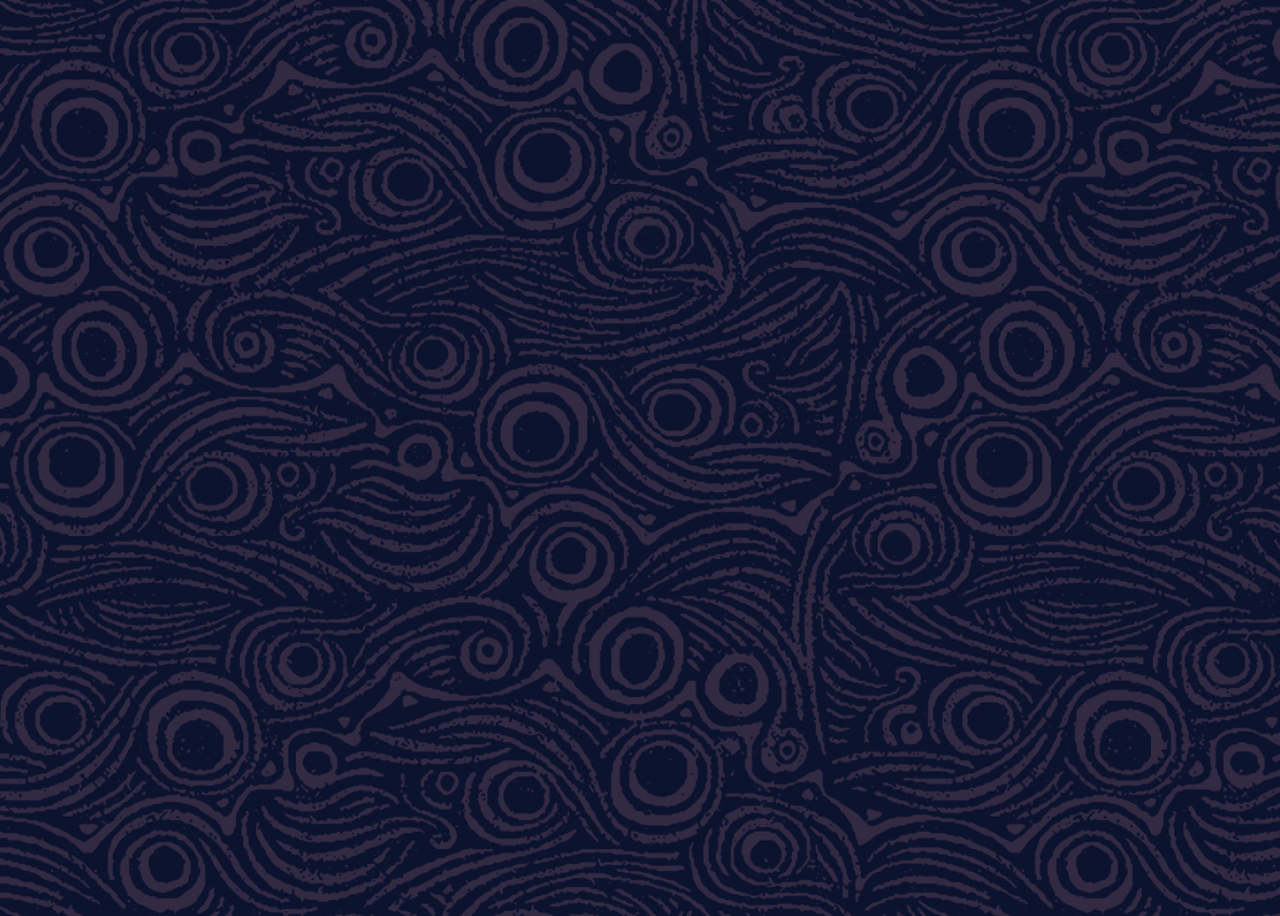
==== index.html @ 46c8b55f "Added ballpit" ====
<!DOCTYPE html>
<html lang="en">

<head>
    <meta charset="UTF-8">
    <link id='favicon' rel="shortcut icon" href='https://myekul.github.io/shared-assets/images/myekul.png'>
    <title>the myekul project</title>
    <link rel="stylesheet" href="https://cdnjs.cloudflare.com/ajax/libs/font-awesome/4.7.0/css/font-awesome.min.css">
    <link rel="stylesheet" href="https://myekul.github.io/shared-assets/styles/styles.css">
    <link rel="stylesheet" href="https://myekul.github.io/shared-assets/myekul/myekul.css">
    <link rel="stylesheet" href="https://myekul.github.io/shared-assets/cuphead/cuphead.css">
    <link rel="stylesheet" href="styles.css">
    <script src="https://myekul.github.io/shared-assets/utils.js"></script>
</head>

<body>
    <div id="bodyContent" style="display:none">
        <header>
            <div class="container" style="gap:8px;margin-top:20px;color:white">
                <img src="https://myekul.github.io/shared-assets/images/myekul.png" style="height:150px;width:auto">
                <div style="margin-bottom:30px;padding-top:20px">
                    <div style="font-size:120%;transform:translate(0px, 10px);">the</div>
                    <div class="myekulColor" style="font-size:250%">myekul</div>
                    <div style="text-align:right;font-size:120%;transform:translate(0px, -5px)">project</div>
                </div>
            </div>
        </header>
        <div class="sticky" style="margin-bottom:30px">
            <div id="tabsDiv"></div>
        </div>
        <div id="content"></div>
        <main>
            <div>
                <div id="homeTab" class="tab">
                    <div id='resources'>
                        <div>
                            <div>
                                <a href="https://myekul.github.io/myekuldex/"
                                    style="font-weight:bold;font-size:150%;background-color: royalblue;color:white">
                                    <img src="https://myekul.github.io/myekuldex/images/favicon.png"
                                        style="height:50px;width:auto">
                                    <div>myekuldex</div>
                                </a>
                                <p>...a website for appreciating Pokemon</p>
                            </div>
                            <div>
                                <a href="https://myekul.github.io/pikmin-place/"
                                    style="font-weight:bold;font-size:160%;background-color: limegreen;color:white;text-shadow: 2px 2px 2px black;font-family:'pikmin'">
                                    <img src="https://myekul.github.io/pikmin-place/images/favicon.png"
                                        style="height:50px;width:auto">
                                    <div>Pikmin Place</div>
                                </a>
                                <p>...a website for appreciating Pikmin</p>
                            </div>
                        </div>
                        <div>
                            <div>
                                <a href="https://myekul.github.io/combined-leaderboard/" class="cuphead"
                                    style="font-family:var(--font2);gap:5px;height:80px">
                                    <img src="https://myekul.github.io/shared-assets/images/myekul.png" class="myekul"
                                        style="height:80px;width:auto">
                                    <div>
                                        <div>COMBINED<br>LEADERBOARD</div>
                                    </div>
                                </a>
                                <p>...a website that uses the speedrun.com API to calculate the best
                                    players across each category</p>
                            </div>
                            <div>
                                <a href="https://myekul.github.io/runner-resources/" class="font2 nmg">
                                    <img src="https://myekul.github.io/runner-resources/images/kettle.png"
                                        style="height:50px;width:auto">
                                    <div style="font-size:110%">RUNNER RESOURCES</div>
                                </a>
                                <p>...a hub containing a variety of resources to get started</p>
                            </div>
                            <div>
                                <a id='runRecap' href="https://myekul.github.io/run-recap" class="font2 onePointOne">
                                    <img src="https://myekul.github.io/run-recap/images/favicon.png"
                                        style="height:50px;width:auto">
                                    <div style="font-size:120%;margin-right:10px">RUN RECAP</div>
                                </a>
                                <p>...a tool for processing Cuphead .sav files and LiveSplit .lss files
                                    to gain insights about recent run performance</p>
                            </div>
                        </div>
                        <div>
                            <div>
                                <a href="https://myekul.github.io/star-haven/"
                                    style="font-weight:bold;font-size:160%;background-color: yellow;color:black">
                                    <img src="https://myekul.github.io/star-haven/images/favicon.png"
                                        style="height:50px;width:auto">
                                    <div class="font2">Star Haven</div>
                                </a>
                                <p>...a website for appreciating Super Mario 64</p>
                            </div>
                            <div>
                                <a href="https://myekul.github.io/roster-realm/"
                                    style="font-size:150%;font-family:'FOT';background-color: darkgray;">
                                    <img src="https://myekul.github.io/roster-realm/images/favicon.png"
                                        style="height:40px;width:auto">
                                    <div>Roster Realm</div>
                                </a>
                                <p>...a website for viewing Smash Bros. rosters across the series</p>
                            </div>
                        </div>
                    </div>
                </div>
                <div id='infoTab' class="container tab" style="width:500px">
                    <div style="width:500px">
                        Hello! My name is <span class="myekulColor">myekul</span>. I am a web developer with a passion
                        for
                        building expansive static sites
                        from raw <span class="myekulColor">HTML/CSS/JavaScript</span>.
                        <br><br>
                        ~
                        <br><br>
                        As a teenager in the mid-2010s, my hobbies included making music, playing video games, and...
                        <span class="myekulColor">creating spreadsheets</span>.
                        Something about it was very theraputic.
                        As the world grew more and more complex, it felt like I needed a way to keep track of various
                        aspects of my life.
                        So I compiled datasets and crafted aesthetically-pleasing spreadsheets out of them.
                        <br><br>
                        With spreadsheets, I kept track of the movies I watched, my favorite video games, my school
                        grades,
                        and every song I listened to.
                        I even had a spreadsheet documenting the duration of my daily showers for an entire year.
                        All of these datasets were accompanied by extravagant charts and graphs. <span
                            class="myekulColor">It brought me joy.</span>
                        <br><br>
                        ~
                        <br><br>
                        I studied programming in college and earned my bachelor's degree in computer science in 2024.
                        During undergrad in August 2021, I started speedrunning Cuphead in my downtime,
                        and found it incredibly captivating. Consumed by academics and social life, I only had the time
                        and
                        energy to speedrun individual bosses.
                        So I made the most of it.
                        <br><br>
                        Over the course of 3 years, I managed to beat or tie every IL world record on every ground boss
                        on
                        the current patch of Cuphead.
                        That's <span class="myekulColor">108/108</span> world records.
                        Naturally, I had to keep track of these accomplishments in a spreadsheet. So I did.
                        <br><br>
                        With all of the data I accumulated, I was starting to feel limited by spreadsheets.
                        I knew I could develop powerful dynamic websites if I just learned how,
                        so I started taking <span class="myekulColor">web development</span> courses.
                        I learned a ton, but nothing motivated me more than my dream to make a website for the Cuphead
                        speedrunning community.
                        <br><br>
                        ~
                        <br><br>
                        After I graduated, I suddenly had all the time in the world.
                        So I put my skills to use and developed several projects, one of them being the <span
                            class="myekulColor">Combined Leaderboard</span>.
                        It was a huge success, and it brought joy to the many people who used it.
                        <br><br>
                        This was the start of <span class="myekulColor">the myekul project</span>.
                    </div>
                </div>
            </div>
        </main>
        <footer></footer>
    </div>
</body>

<script src="main.js"></script>

</html>
---- styles.css ----
:root {
    --background1: #0c142d;
    --background2: darkslateblue;
    --banner: darkslateblue;
    --bannerText: var(--cuphead)
}

main {
    display: flex;
    flex-direction: column;
    justify-content: center;
}

p {
    margin: 0
}

body {
    background-image: url('bg.png');
    background-size: cover;
    background-color: #0c142d;
    height: 100vh;
}

#tabsDiv {
    margin: 0 auto;
}

#tabs .button {
    color: var(--cuphead);
    background-color: var(--background1);
}

header{
    background-color: transparent;
    height:170px
}
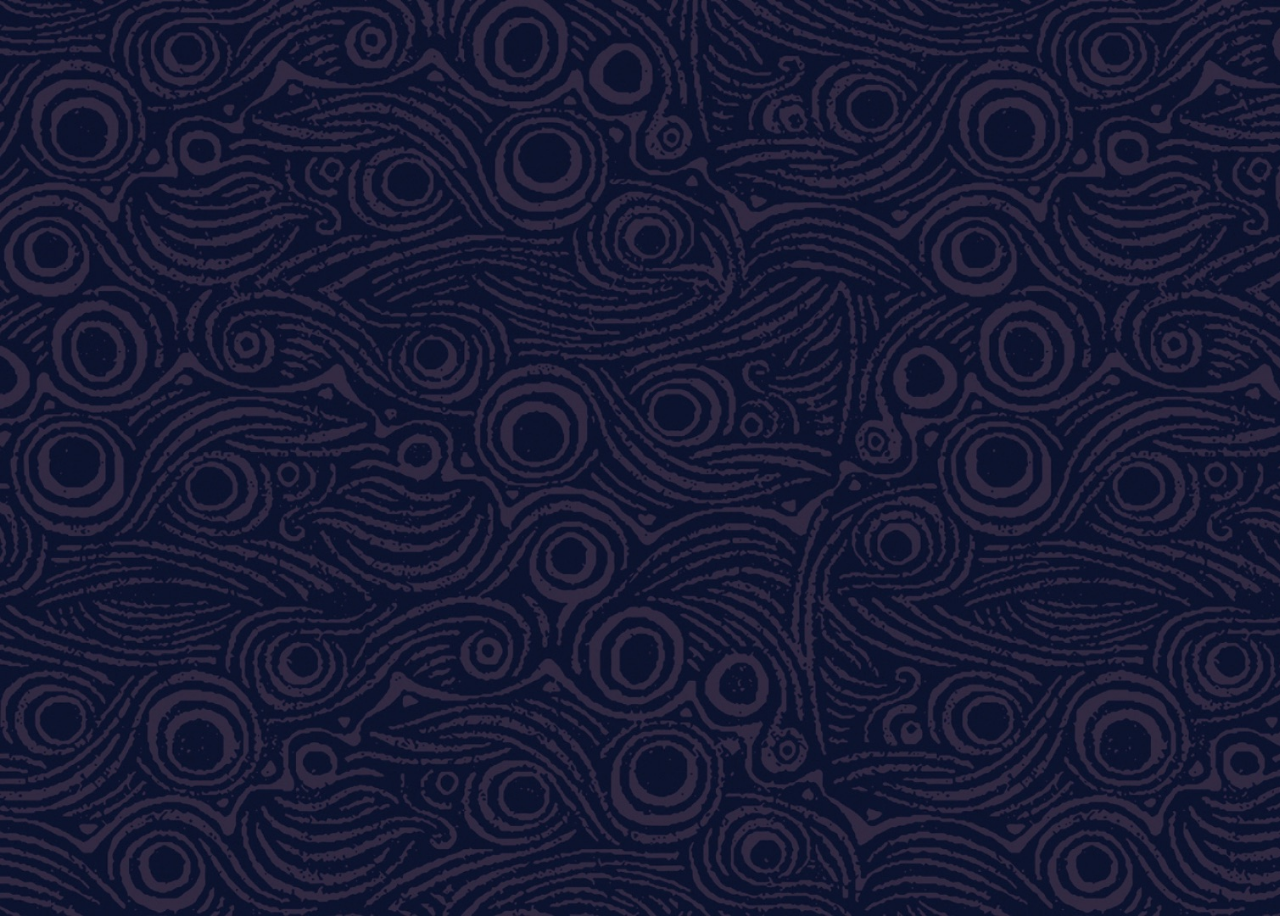
==== commit efab3499: "Cuphead tab" ====
--- a/index.html
+++ b/index.html
@@ -3,21 +3,22 @@
 
 <head>
     <meta charset="UTF-8">
-    <link id='favicon' rel="shortcut icon" href='https://myekul.github.io/shared-assets/images/myekul.png'>
+    <link id='favicon' rel="shortcut icon" href='https://myekul.com/shared-assets/images/myekul.png'>
     <title>the myekul project</title>
     <link rel="stylesheet" href="https://cdnjs.cloudflare.com/ajax/libs/font-awesome/4.7.0/css/font-awesome.min.css">
-    <link rel="stylesheet" href="https://myekul.github.io/shared-assets/styles/styles.css">
-    <link rel="stylesheet" href="https://myekul.github.io/shared-assets/myekul/myekul.css">
-    <link rel="stylesheet" href="https://myekul.github.io/shared-assets/cuphead/cuphead.css">
+    <link rel="stylesheet" href="https://myekul.com/shared-assets/styles/styles.css">
+    <link rel="stylesheet" href="https://myekul.com/shared-assets/myekul/myekul.css">
+    <link rel="stylesheet" href="https://myekul.com/shared-assets/cuphead/cuphead.css">
     <link rel="stylesheet" href="styles.css">
-    <script src="https://myekul.github.io/shared-assets/utils.js"></script>
+    <script src="https://myekul.com/shared-assets/utils.js"></script>
+    <script src="https://myekul.com/shared-assets/cuphead/levels.js"></script>
 </head>
 
 <body>
     <div id="bodyContent" style="display:none">
         <header>
             <div class="container" style="gap:8px;margin-top:20px;color:white">
-                <img src="https://myekul.github.io/shared-assets/images/myekul.png" style="height:150px;width:auto">
+                <img src="https://myekul.com/shared-assets/images/myekul.png" style="height:150px;width:auto">
                 <div style="margin-bottom:30px;padding-top:20px">
                     <div style="font-size:120%;transform:translate(0px, 10px);">the</div>
                     <div class="myekulColor" style="font-size:250%">myekul</div>
@@ -32,134 +33,58 @@
         <main>
             <div>
                 <div id="homeTab" class="tab">
-                    <div id='resources'>
+                    <div class='resources'>
                         <div>
                             <div>
-                                <a href="https://myekul.github.io/myekuldex/"
-                                    style="font-weight:bold;font-size:150%;background-color: royalblue;color:white">
-                                    <img src="https://myekul.github.io/myekuldex/images/favicon.png"
-                                        style="height:50px;width:auto">
+                                <a href="https://myekul.com/myekuldex/" style="font-weight:bold;font-size:150%;background-color: royalblue;color:white">
+                                    <img src="https://myekul.com/myekuldex/images/favicon.png" style="height:50px;width:auto">
                                     <div>myekuldex</div>
                                 </a>
                                 <p>...a website for appreciating Pokemon</p>
                             </div>
                             <div>
-                                <a href="https://myekul.github.io/pikmin-place/"
-                                    style="font-weight:bold;font-size:160%;background-color: limegreen;color:white;text-shadow: 2px 2px 2px black;font-family:'pikmin'">
-                                    <img src="https://myekul.github.io/pikmin-place/images/favicon.png"
-                                        style="height:50px;width:auto">
-                                    <div>Pikmin Place</div>
+                                <a href="https://myekul.com/roster-realm/" style="font-size:150%;font-family:'smash';background-color: darkgray;">
+                                    <img src="https://myekul.com/roster-realm/images/favicon.png" style="height:40px;width:auto">
+                                    <div>Roster Realm</div>
                                 </a>
-                                <p>...a website for appreciating Pikmin</p>
+                                <p>...a website for viewing Smash Bros. rosters across the series</p>
                             </div>
                         </div>
                         <div>
-                            <div>
-                                <a href="https://myekul.github.io/combined-leaderboard/" class="cuphead"
-                                    style="font-family:var(--font2);gap:5px;height:80px">
-                                    <img src="https://myekul.github.io/shared-assets/images/myekul.png" class="myekul"
-                                        style="height:80px;width:auto">
-                                    <div>
-                                        <div>COMBINED<br>LEADERBOARD</div>
-                                    </div>
-                                </a>
+                            <div class="combined-leaderboard">
                                 <p>...a website that uses the speedrun.com API to calculate the best
                                     players across each category</p>
                             </div>
-                            <div>
-                                <a href="https://myekul.github.io/runner-resources/" class="font2 nmg">
-                                    <img src="https://myekul.github.io/runner-resources/images/kettle.png"
-                                        style="height:50px;width:auto">
-                                    <div style="font-size:110%">RUNNER RESOURCES</div>
-                                </a>
-                                <p>...a hub containing a variety of resources to get started</p>
+                            <div class="runner-resources">
+                                <p>...a hub containing a variety of resources to get started in Cuphead Speedrunning</p>
                             </div>
-                            <div>
-                                <a id='runRecap' href="https://myekul.github.io/run-recap" class="font2 onePointOne">
-                                    <img src="https://myekul.github.io/run-recap/images/favicon.png"
-                                        style="height:50px;width:auto">
-                                    <div style="font-size:120%;margin-right:10px">RUN RECAP</div>
-                                </a>
+                            <div class="run-recap">
                                 <p>...a tool for processing Cuphead .sav files and LiveSplit .lss files
                                     to gain insights about recent run performance</p>
                             </div>
                         </div>
                         <div>
                             <div>
-                                <a href="https://myekul.github.io/star-haven/"
-                                    style="font-weight:bold;font-size:160%;background-color: yellow;color:black">
-                                    <img src="https://myekul.github.io/star-haven/images/favicon.png"
-                                        style="height:50px;width:auto">
-                                    <div class="font2">Star Haven</div>
+                                <a href="https://myekul.com/pikmin-place/" style="font-weight:bold;font-size:160%;background-color: limegreen;color:white;text-shadow: 2px 2px 2px black;font-family:'pikmin'">
+                                    <img src="https://myekul.com/pikmin-place/images/favicon.png" style="height:50px;width:auto">
+                                    <div>Pikmin Place</div>
+                                </a>
+                                <p>...a website for appreciating Pikmin</p>
+                            </div>
+                            <div>
+                                <a href="https://myekul.com/star-haven/" style="font-weight:bold;font-size:160%;background-color: deepskyblue;color:black">
+                                    <img src="https://myekul.com/star-haven/images/favicon.png" style="height:50px;width:auto">
+                                    <div id='starHaven' style="font-family:'mario'">
+                                        Star Haven</div>
                                 </a>
                                 <p>...a website for appreciating Super Mario 64</p>
-                            </div>
-                            <div>
-                                <a href="https://myekul.github.io/roster-realm/"
-                                    style="font-size:150%;font-family:'FOT';background-color: darkgray;">
-                                    <img src="https://myekul.github.io/roster-realm/images/favicon.png"
-                                        style="height:40px;width:auto">
-                                    <div>Roster Realm</div>
-                                </a>
-                                <p>...a website for viewing Smash Bros. rosters across the series</p>
                             </div>
                         </div>
                     </div>
                 </div>
-                <div id='infoTab' class="container tab" style="width:500px">
-                    <div style="width:500px">
-                        Hello! My name is <span class="myekulColor">myekul</span>. I am a web developer with a passion
-                        for
-                        building expansive static sites
-                        from raw <span class="myekulColor">HTML/CSS/JavaScript</span>.
-                        <br><br>
-                        ~
-                        <br><br>
-                        As a teenager in the mid-2010s, my hobbies included making music, playing video games, and...
-                        <span class="myekulColor">creating spreadsheets</span>.
-                        Something about it was very theraputic.
-                        As the world grew more and more complex, it felt like I needed a way to keep track of various
-                        aspects of my life.
-                        So I compiled datasets and crafted aesthetically-pleasing spreadsheets out of them.
-                        <br><br>
-                        With spreadsheets, I kept track of the movies I watched, my favorite video games, my school
-                        grades,
-                        and every song I listened to.
-                        I even had a spreadsheet documenting the duration of my daily showers for an entire year.
-                        All of these datasets were accompanied by extravagant charts and graphs. <span
-                            class="myekulColor">It brought me joy.</span>
-                        <br><br>
-                        ~
-                        <br><br>
-                        I studied programming in college and earned my bachelor's degree in computer science in 2024.
-                        During undergrad in August 2021, I started speedrunning Cuphead in my downtime,
-                        and found it incredibly captivating. Consumed by academics and social life, I only had the time
-                        and
-                        energy to speedrun individual bosses.
-                        So I made the most of it.
-                        <br><br>
-                        Over the course of 3 years, I managed to beat or tie every IL world record on every ground boss
-                        on
-                        the current patch of Cuphead.
-                        That's <span class="myekulColor">108/108</span> world records.
-                        Naturally, I had to keep track of these accomplishments in a spreadsheet. So I did.
-                        <br><br>
-                        With all of the data I accumulated, I was starting to feel limited by spreadsheets.
-                        I knew I could develop powerful dynamic websites if I just learned how,
-                        so I started taking <span class="myekulColor">web development</span> courses.
-                        I learned a ton, but nothing motivated me more than my dream to make a website for the Cuphead
-                        speedrunning community.
-                        <br><br>
-                        ~
-                        <br><br>
-                        After I graduated, I suddenly had all the time in the world.
-                        So I put my skills to use and developed several projects, one of them being the <span
-                            class="myekulColor">Combined Leaderboard</span>.
-                        It was a huge success, and it brought joy to the many people who used it.
-                        <br><br>
-                        This was the start of <span class="myekulColor">the myekul project</span>.
-                    </div>
-                </div>
+                <div id="cupheadTab" class="container tab"></div>
+                <div id="adventuresTab" class="container tab"></div>
+                <div id='infoTab' class="container tab" style="width:500px"></div>
             </div>
         </main>
         <footer></footer>
--- a/styles.css
+++ b/styles.css
@@ -16,10 +16,14 @@
 }
 
 body {
-    background-image: url('bg.png');
+    background-image: url('bg.jpg');
     background-size: cover;
     background-color: #0c142d;
     height: 100vh;
+}
+
+#tabs {
+    width: 300px !important
 }
 
 #tabsDiv {
@@ -31,7 +35,96 @@
     background-color: var(--background1);
 }
 
-header{
+header {
     background-color: transparent;
-    height:170px
+    height: 170px
+}
+
+#starHaven {
+    filter: drop-shadow(1px 1.5px 0 brown);
+    background: linear-gradient(to bottom, orangered, yellow);
+    -webkit-background-clip: text;
+    -webkit-text-fill-color: transparent;
+    background-clip: text;
+}
+
+#cupheadButton .cupheadIcon {
+    display: inline-block;
+    width: 21px;
+    height: 21px;
+    mask: url('https://myekul.com/shared-assets/cuphead/images/extra/sav.png') no-repeat center/contain;
+    -webkit-mask: url('https://myekul.com/shared-assets/cuphead/images/extra/sav.png') no-repeat center/contain;
+    background-color: currentColor;
+}
+
+#cupheadTab iframe {
+    position: absolute;
+    left: 50%;
+    top: -200px;
+    transform: translateX(-50%) scale(0.4);
+    width: 1400px;
+    height: 800px
+}
+
+.adventure-map {
+    height: var(--map-height, 120px);
+    background-color: var(--cuphead);
+    mask: var(--map) no-repeat center / contain;
+    -webkit-mask: var(--map) no-repeat center / contain;
+}
+
+.adventure-map.italy {
+    --map: url('svg/italy.svg');
+    --map-height: 250px;
+    aspect-ratio: 1;
+}
+
+.adventure-map.germany {
+    --map: url('svg/germany.svg');
+    --map-height: 180px;
+    aspect-ratio: 1;
+}
+
+.adventure-map.uk {
+    --map: url('svg/uk.svg');
+    --map-height: 200px;
+    aspect-ratio: 185.86 / 288.884;
+    margin-left: 50px;
+    margin-right: 60px
+}
+
+.adventure-map.tennessee {
+    --map: url('svg/tennessee.svg');
+    --map-height: 35px;
+    aspect-ratio: 800 / 156.8;
+}
+
+.adventure-map.newyork {
+    --map: url('svg/newyork.svg');
+    --map-height: 100px;
+    aspect-ratio: 800 / 457.6;
+}
+
+.adventureTitles {
+    gap: 40px;
+    font-family: var(--font2);
+    margin-bottom: 20px;
+    filter: brightness(0.5)
+}
+
+.adventureTitles div {
+    width: 180px;
+    text-align: center;
+}
+
+#cupheadButtons button {
+    width: 120px;
+    color: var(--bannerText);
+    background-color: var(--banner);
+}
+
+.combined-leaderboard a div {
+    text-shadow: 1.5px 1.5px black;
+    color: white !important;
+    -webkit-text-stroke: 1px black
 }
